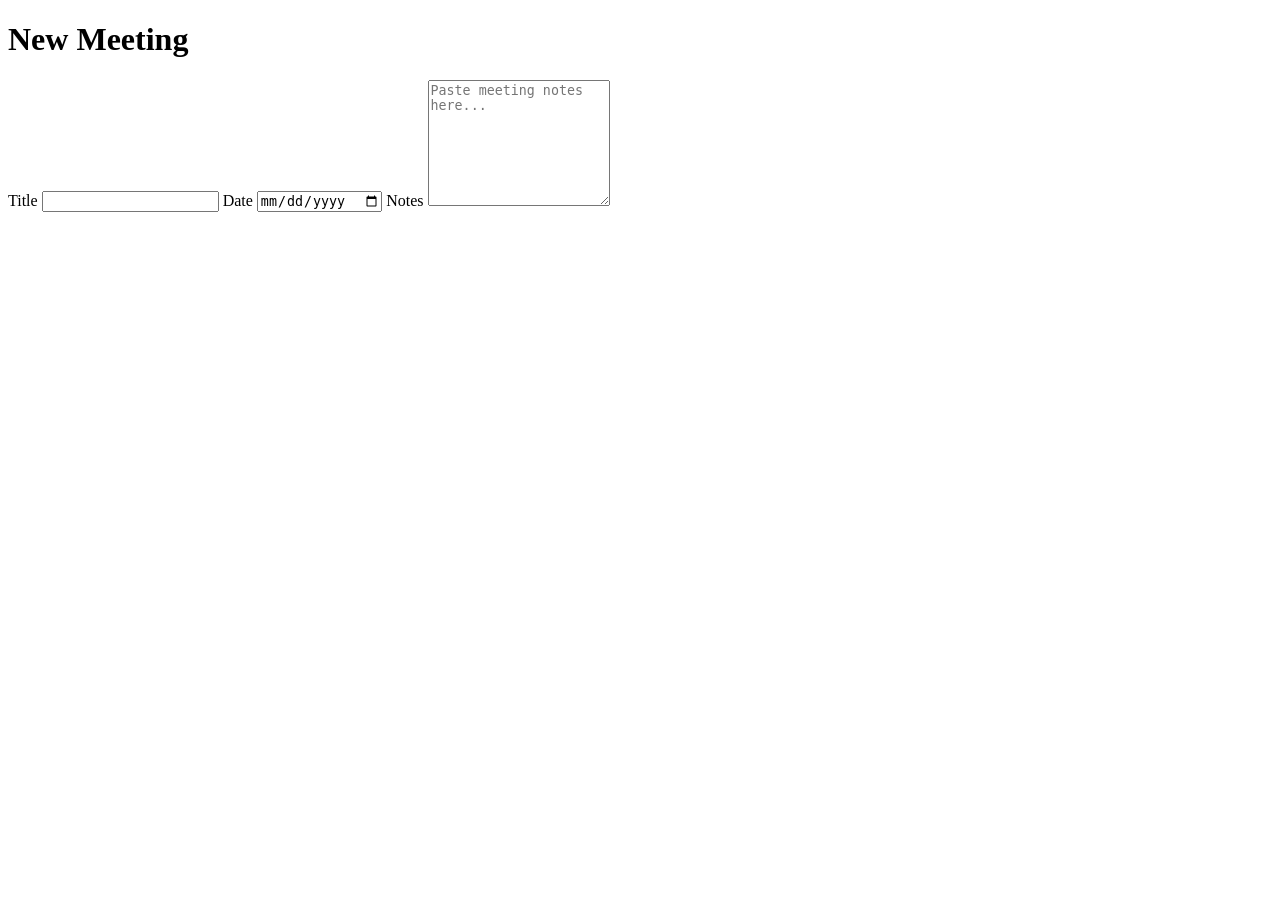
==== create-meeting.html @ 2aba0339 "All HTML pages done W mock data" ====
<!DOCTYPE html>
<html lang="en">
<head>
  <meta charset="UTF-8">
  <title>New Meeting — Ops Tracker</title>
  <link rel="stylesheet" href="css/style.css">
</head>
<body>
  <header id="nav"></header>

  <main>
    <h1>New Meeting</h1>

    <form id="create-meeting-form">
      <label>Title
        <input type="text" name="title" required>
      </label>

      <label>Date
        <input type="date" name="date" required>
      </label>

      <label>Notes
        <textarea name="notes" rows="8" placeholder="Paste meeting notes here..."></textarea>
      </label>

      <button type="button"
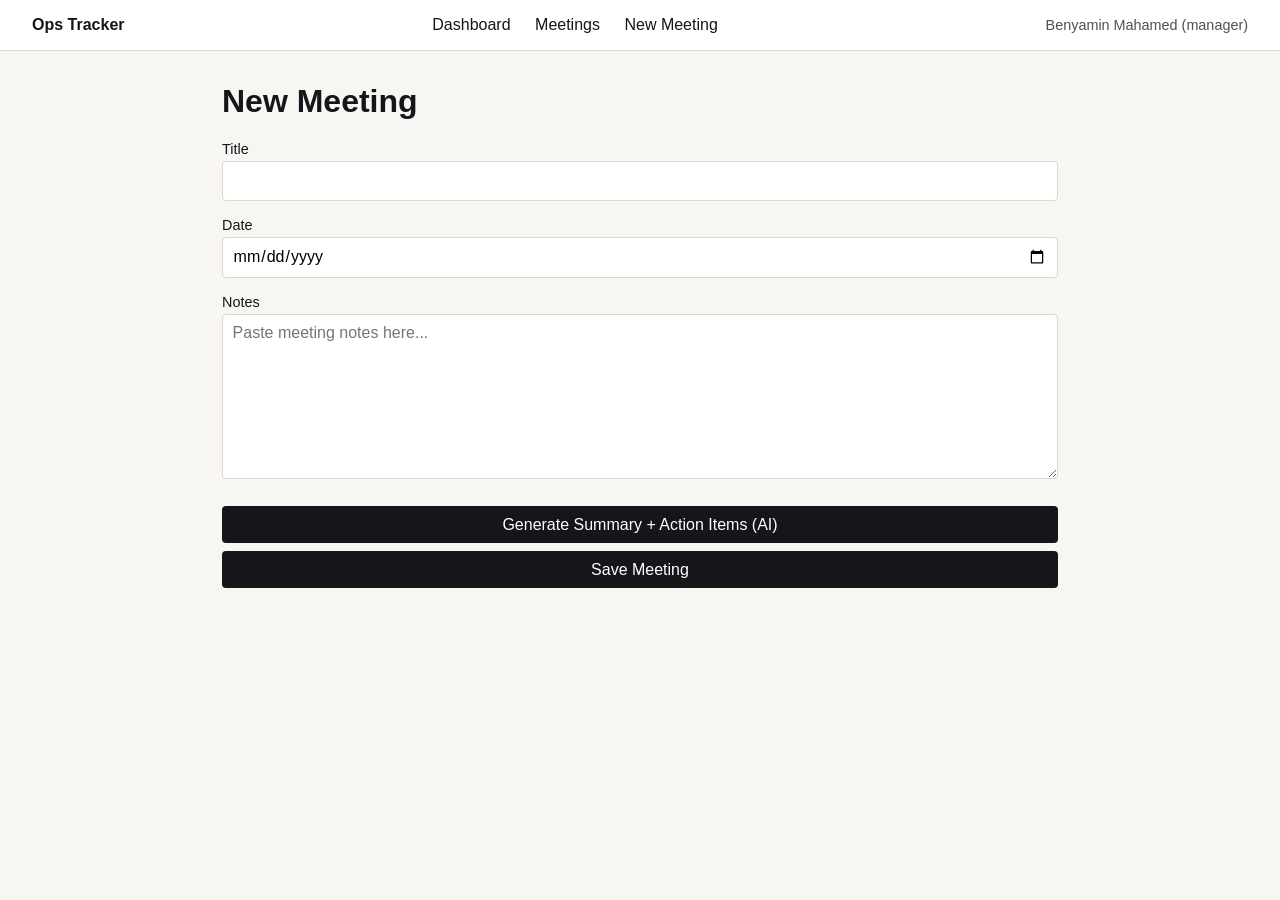
==== commit 7f878a3d: "Pages done along w JS" ====
--- a/create-meeting.html
+++ b/create-meeting.html
@@ -24,4 +24,16 @@
         <textarea name="notes" rows="8" placeholder="Paste meeting notes here..."></textarea>
       </label>
 
-      <button type="button"+      <button type="button" id="generate-ai-btn">Generate Summary + Action Items (AI)</button>
+
+      <div id="ai-preview"></div>
+
+      <button type="submit">Save Meeting</button>
+    </form>
+  </main>
+
+  <script src="js/mock-data.js"></script>
+  <script src="js/app.js"></script>
+  <script src="js/create-meeting.js"></script>
+</body>
+</html>
--- a/css/style.css
+++ b/css/style.css
@@ -0,0 +1,123 @@
+:root {
+  --bg: #f7f6f3;
+  --ink: #16151a;
+  --accent: #b8862f;
+  --border: #ddd8cf;
+  --danger: #9e1b25;
+  --success: #2e7d32;
+}
+
+* {
+  box-sizing: border-box;
+}
+
+body {
+  margin: 0;
+  font-family: -apple-system, "Segoe UI", "Inter", sans-serif;
+  background: var(--bg);
+  color: var(--ink);
+}
+
+header#nav {
+  display: flex;
+  justify-content: space-between;
+  align-items: center;
+  padding: 1rem 2rem;
+  border-bottom: 1px solid var(--border);
+  background: white;
+}
+
+header#nav .nav-brand {
+  font-weight: 700;
+}
+
+header#nav nav a {
+  margin-right: 1.25rem;
+  color: var(--ink);
+  text-decoration: none;
+}
+
+header#nav nav a:hover {
+  color: var(--accent);
+}
+
+header#nav .nav-user {
+  font-size: 0.9rem;
+  opacity: 0.75;
+}
+
+main {
+  padding: 2rem;
+  max-width: 900px;
+  margin: 0 auto;
+}
+
+h1 {
+  margin-top: 0;
+}
+
+section {
+  margin-bottom: 2rem;
+}
+
+.auth-screen {
+  max-width: 360px;
+  margin: 15vh auto;
+  text-align: center;
+}
+
+form label {
+  display: block;
+  margin-bottom: 1rem;
+  text-align: left;
+  font-size: 0.9rem;
+}
+
+input, textarea, button, select {
+  width: 100%;
+  padding: 0.6rem;
+  margin-top: 0.25rem;
+  font-size: 1rem;
+  border: 1px solid var(--border);
+  border-radius: 4px;
+  font-family: inherit;
+}
+
+button {
+  background: var(--ink);
+  color: white;
+  border: none;
+  cursor: pointer;
+  margin-top: 0.5rem;
+}
+
+button:hover {
+  opacity: 0.9;
+}
+
+.card {
+  background: white;
+  border: 1px solid var(--border);
+  border-radius: 6px;
+  padding: 1rem;
+  margin-bottom: 0.75rem;
+}
+
+.card h3 {
+  margin: 0 0 0.25rem 0;
+}
+
+.status-open {
+  color: var(--danger);
+  font-weight: 600;
+}
+
+.status-completed {
+  color: var(--success);
+  font-weight: 600;
+}
+
+.meta {
+  font-size: 0.85rem;
+  opacity: 0.7;
+}
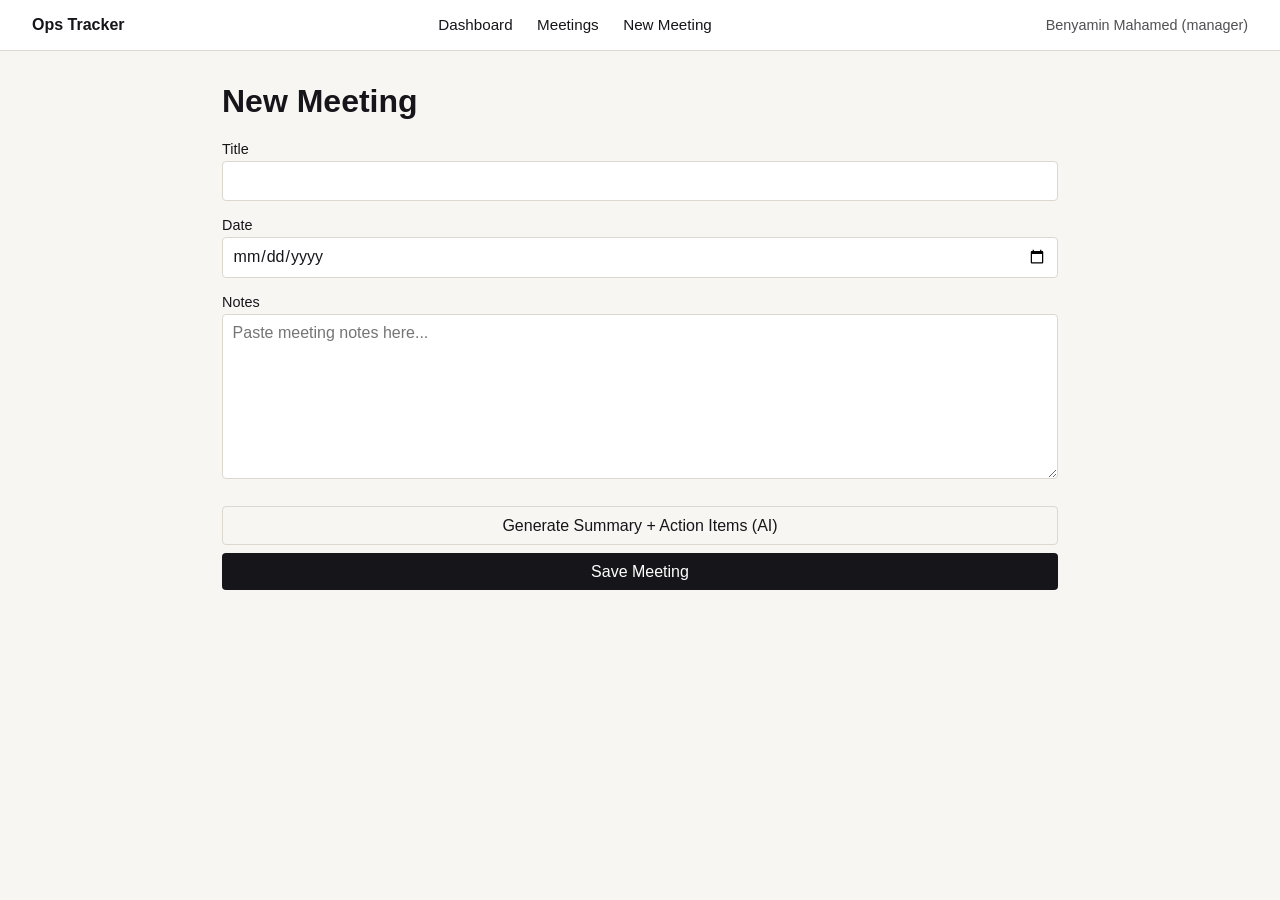
==== commit b2e90c11: "Extended style sheet" ====
--- a/create-meeting.html
+++ b/create-meeting.html
@@ -24,7 +24,7 @@
         <textarea name="notes" rows="8" placeholder="Paste meeting notes here..."></textarea>
       </label>
 
-      <button type="button" id="generate-ai-btn">Generate Summary + Action Items (AI)</button>
+      <button type="button" id="generate-ai-btn" class="secondary">Generate Summary + Action Items (AI)</button>
 
       <div id="ai-preview"></div>
 
--- a/css/style.css
+++ b/css/style.css
@@ -5,6 +5,8 @@
   --border: #ddd8cf;
   --danger: #9e1b25;
   --success: #2e7d32;
+  --card-bg: #ffffff;
+  --radius: 6px;
 }
 
 * {
@@ -18,13 +20,15 @@
   color: var(--ink);
 }
 
+/* --- Nav --- */
+
 header#nav {
   display: flex;
   justify-content: space-between;
   align-items: center;
   padding: 1rem 2rem;
   border-bottom: 1px solid var(--border);
-  background: white;
+  background: var(--card-bg);
 }
 
 header#nav .nav-brand {
@@ -35,6 +39,7 @@
   margin-right: 1.25rem;
   color: var(--ink);
   text-decoration: none;
+  font-size: 0.95rem;
 }
 
 header#nav nav a:hover {
@@ -45,6 +50,8 @@
   font-size: 0.9rem;
   opacity: 0.75;
 }
+
+/* --- Layout --- */
 
 main {
   padding: 2rem;
@@ -66,6 +73,8 @@
   text-align: center;
 }
 
+/* --- Forms --- */
+
 form label {
   display: block;
   margin-bottom: 1rem;
@@ -73,7 +82,7 @@
   font-size: 0.9rem;
 }
 
-input, textarea, button, select {
+input, textarea, select {
   width: 100%;
   padding: 0.6rem;
   margin-top: 0.25rem;
@@ -81,43 +90,96 @@
   border: 1px solid var(--border);
   border-radius: 4px;
   font-family: inherit;
+  background: var(--card-bg);
+  color: var(--ink);
 }
 
+input:focus, textarea:focus, select:focus {
+  outline: none;
+  border-color: var(--accent);
+}
+
+/* --- Buttons ---
+   Primary: solid dark, main actions (Save, Log in).
+   Secondary: outlined, supporting actions (Generate AI preview). */
+
 button {
+  width: 100%;
+  padding: 0.6rem;
+  margin-top: 0.5rem;
+  font-size: 1rem;
+  font-family: inherit;
+  border-radius: 4px;
+  cursor: pointer;
+  border: none;
   background: var(--ink);
   color: white;
-  border: none;
-  cursor: pointer;
-  margin-top: 0.5rem;
 }
 
 button:hover {
   opacity: 0.9;
 }
 
+button.secondary {
+  background: transparent;
+  color: var(--ink);
+  border: 1px solid var(--border);
+}
+
+button.secondary:hover {
+  border-color: var(--accent);
+  color: var(--accent);
+  opacity: 1;
+}
+
+/* --- Cards --- */
+
 .card {
-  background: white;
+  background: var(--card-bg);
   border: 1px solid var(--border);
-  border-radius: 6px;
+  border-radius: var(--radius);
   padding: 1rem;
   margin-bottom: 0.75rem;
 }
 
 .card h3 {
   margin: 0 0 0.25rem 0;
+  font-size: 1.05rem;
 }
 
-.status-open {
-  color: var(--danger);
-  font-weight: 600;
+/* Links inside cards: styled as understated navigation, not default browser blue */
+.card a {
+  color: var(--ink);
+  text-decoration: none;
 }
 
-.status-completed {
-  color: var(--success);
-  font-weight: 600;
+.card a:hover {
+  color: var(--accent);
+  text-decoration: underline;
 }
 
 .meta {
   font-size: 0.85rem;
   opacity: 0.7;
+  margin: 0;
+}
+
+/* --- Status badges --- */
+
+.status-open,
+.status-completed {
+  font-weight: 600;
+  padding: 0.1rem 0.5rem;
+  border-radius: 4px;
+  font-size: 0.8rem;
+}
+
+.status-open {
+  color: var(--danger);
+  background: rgba(158, 27, 37, 0.08);
+}
+
+.status-completed {
+  color: var(--success);
+  background: rgba(46, 125, 50, 0.08);
 }
